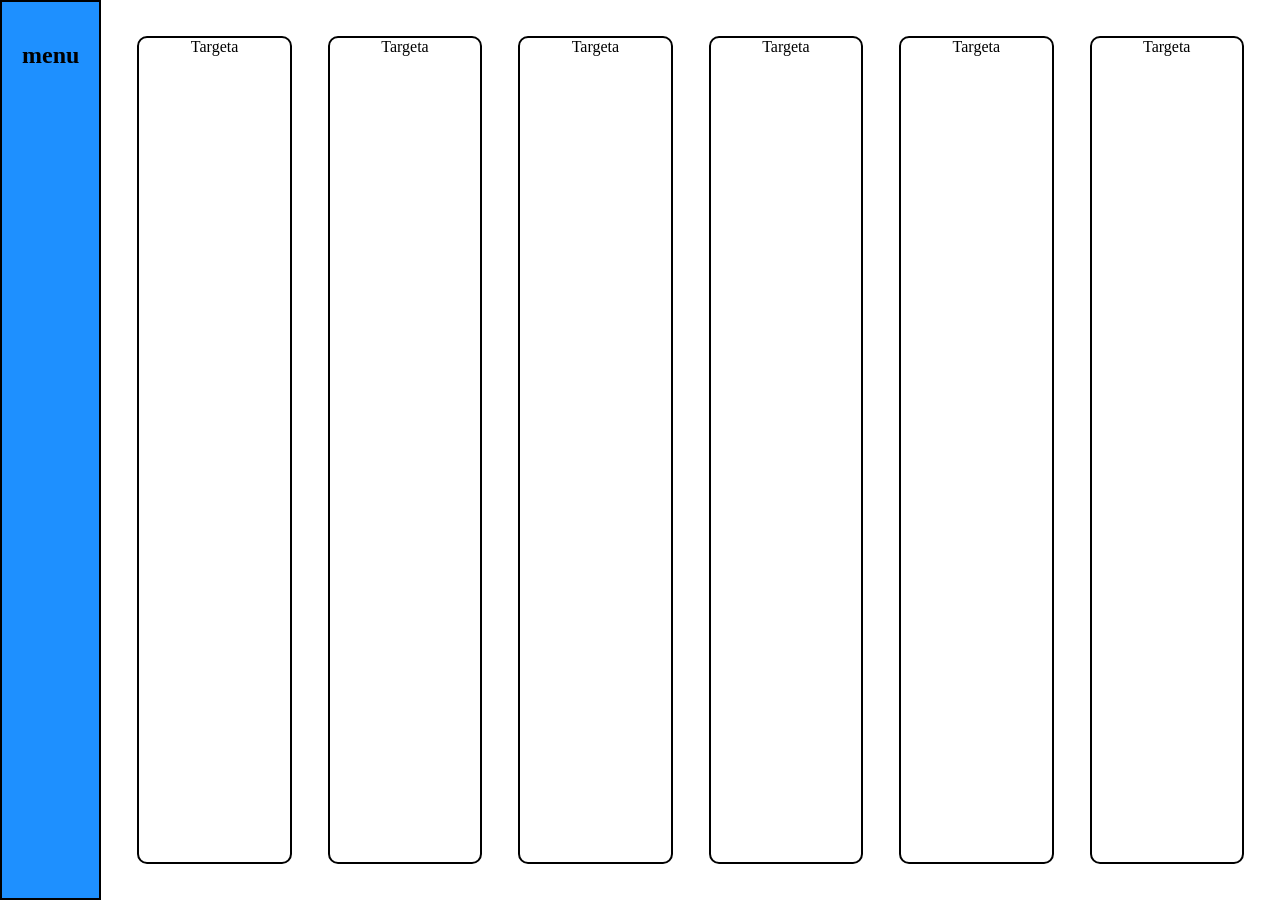
==== dashboard.html @ fb416f57 "Se agregaron los index y css" ====
<!DOCTYPE html>
<html lang="en">
<head>
    <meta charset="UTF-8">
    <meta name="viewport" content="width=device-width, initial-scale=1.0">
    <title>Document</title>
    <link rel="stylesheet" href="dashboard.css">
</head>
<body>
    <aside>
        <h2>menu</h2>
    </aside>
    <main>
        <div class="main_items">Targeta</div>
        <div class="main_items">Targeta</div>
        <div class="main_items">Targeta</div>
        <div class="main_items">Targeta</div>
        <div class="main_items">Targeta</div>
        <div class="main_items">Targeta</div>
    </main>
</body>
</html>
---- dashboard.css ----
body {
    display: grid;
    grid-template-columns: auto 1fr;
    min-height: 100vh;
    margin: 0;
    padding: 0 0;
}
aside {
    padding: 20px 20px;
    border: 2px solid black;
    background-color: dodgerblue;
}
main {
    display: flex;
    gap: 16px;
    padding: 16px;
    margin: 10px 10px;
}

.main_items {
    flex: 6;
    border: 2px solid black;
    border-radius: 10px;
    text-align: center;
    margin: 10px 10px;
}
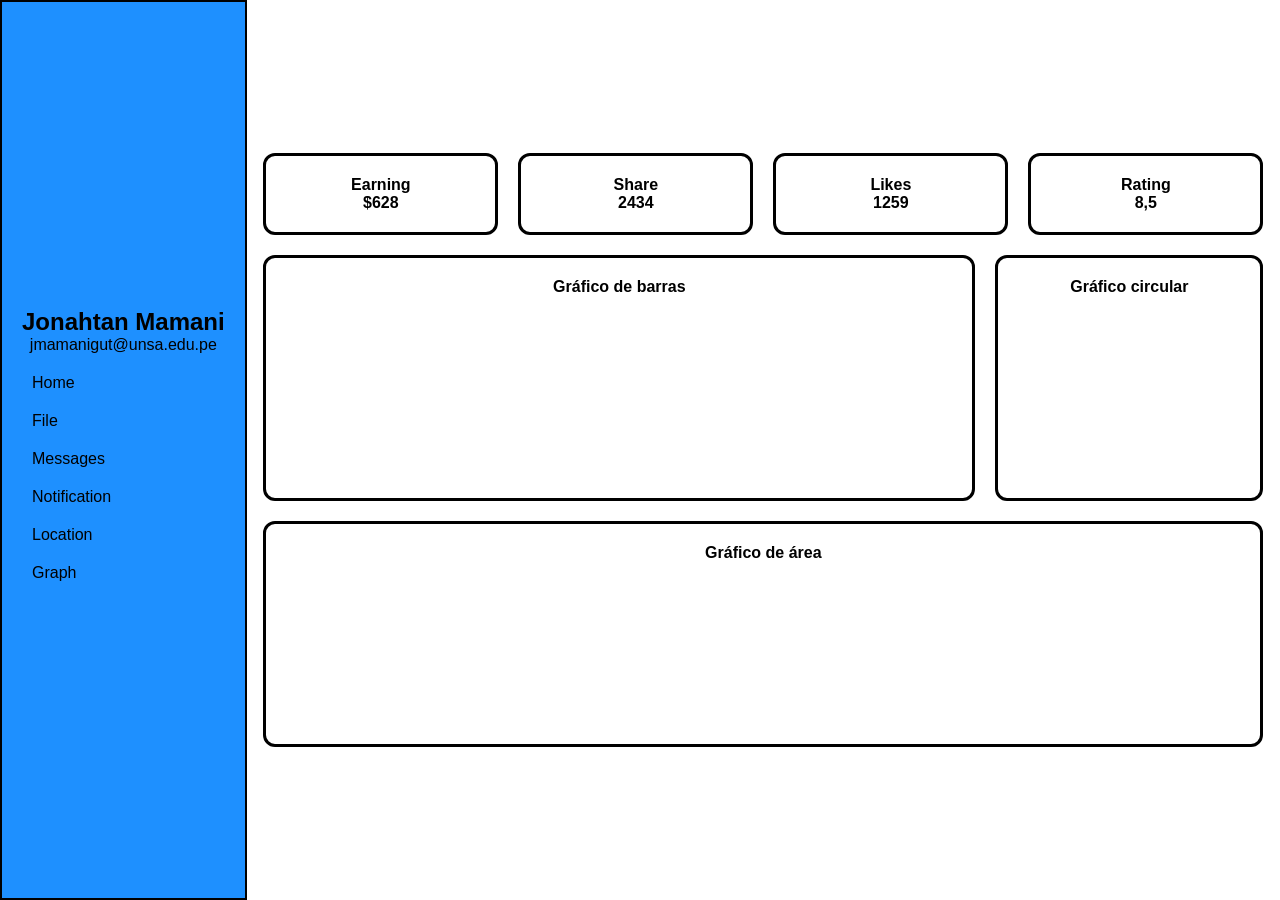
==== commit f21c8fa9: "Se subio los htmls y css acabados" ====
--- a/dashboard.html
+++ b/dashboard.html
@@ -1,22 +1,42 @@
 <!DOCTYPE html>
 <html lang="en">
+
 <head>
     <meta charset="UTF-8">
     <meta name="viewport" content="width=device-width, initial-scale=1.0">
     <title>Document</title>
     <link rel="stylesheet" href="dashboard.css">
 </head>
+
 <body>
     <aside>
-        <h2>menu</h2>
+        <h2>Jonahtan Mamani</h2>
+        <p>jmamanigut@unsa.edu.pe</p>
+        <ul>
+            <li>Home</li>
+            <li>File</li>
+            <li>Messages</li>
+            <li>Notification</li>
+            <li>Location</li>
+            <li>Graph</li>
+        </ul>
     </aside>
     <main>
-        <div class="main_items">Targeta</div>
-        <div class="main_items">Targeta</div>
-        <div class="main_items">Targeta</div>
-        <div class="main_items">Targeta</div>
-        <div class="main_items">Targeta</div>
-        <div class="main_items">Targeta</div>
-    </main>
+        <div class="superior">
+            <div class="card">Earning <br><span>$628</span></div>
+            <div class="card">Share <br><span>2434</span></div>
+            <div class="card">Likes <br><span>1259</span></div>
+            <div class="card">Rating <br><span>8,5</span></div>
+        </div>
+        <div class="medio">
+            <div class="barras card">Gráfico de barras</div>
+            <div class="circular card">Gráfico circular</div>
+        </div>
+        <div class="inferior">
+            <div class="grafico card">Gráfico de área</div>
+        </div>
+
+    </div>
 </body>
+
 </html>
--- a/dashboard.css
+++ b/dashboard.css
@@ -1,26 +1,91 @@
+* {
+    font-family: Arial, Helvetica, sans-serif;
+    margin: 0px;
+    padding: 0px;
+}
+
 body {
     display: grid;
     grid-template-columns: auto 1fr;
     min-height: 100vh;
-    margin: 0;
-    padding: 0 0;
 }
 aside {
     padding: 20px 20px;
     border: 2px solid black;
     background-color: dodgerblue;
-}
-main {
     display: flex;
-    gap: 16px;
-    padding: 16px;
-    margin: 10px 10px;
+    flex-direction: column;
+    justify-content: center;
 }
 
-.main_items {
-    flex: 6;
-    border: 2px solid black;
-    border-radius: 10px;
+aside p {
     text-align: center;
-    margin: 10px 10px;
+}
+
+.usuario {
+    margin: 0px auto;
+}
+
+.iconos {
+    padding-right: 10px;
+}
+
+aside ul {
+    margin-top: 10px;
+    list-style-type: none;
+}
+
+aside li {
+    padding: 10px;
+}
+
+main {
+  display: flex;
+  flex-direction: column;
+  justify-content: center;
+  gap: 20px;
+  width: 100%;
+  max-width: 1000px;
+  margin: auto
+}
+
+.superior {
+  display: flex;
+  gap: 20px;
+  justify-content: space-between;
+}
+
+.card {
+  flex: 1;
+  background: #fff;
+  border-radius: 12px;
+  padding: 20px;
+  text-align: center;
+  font-weight: 600;
+  border: solid;
+}
+
+.medio {
+  display: flex;
+  gap: 20px;
+}
+
+.barras {
+  flex: 3;
+  height: 200px;
+}
+
+.circular {
+  flex: 1;
+  height: 200px;
+}
+
+.inferior {
+  display: flex;
+  gap: 20px;
+}
+
+.grafico {
+  flex: 2;
+  height: 180px;
 }
